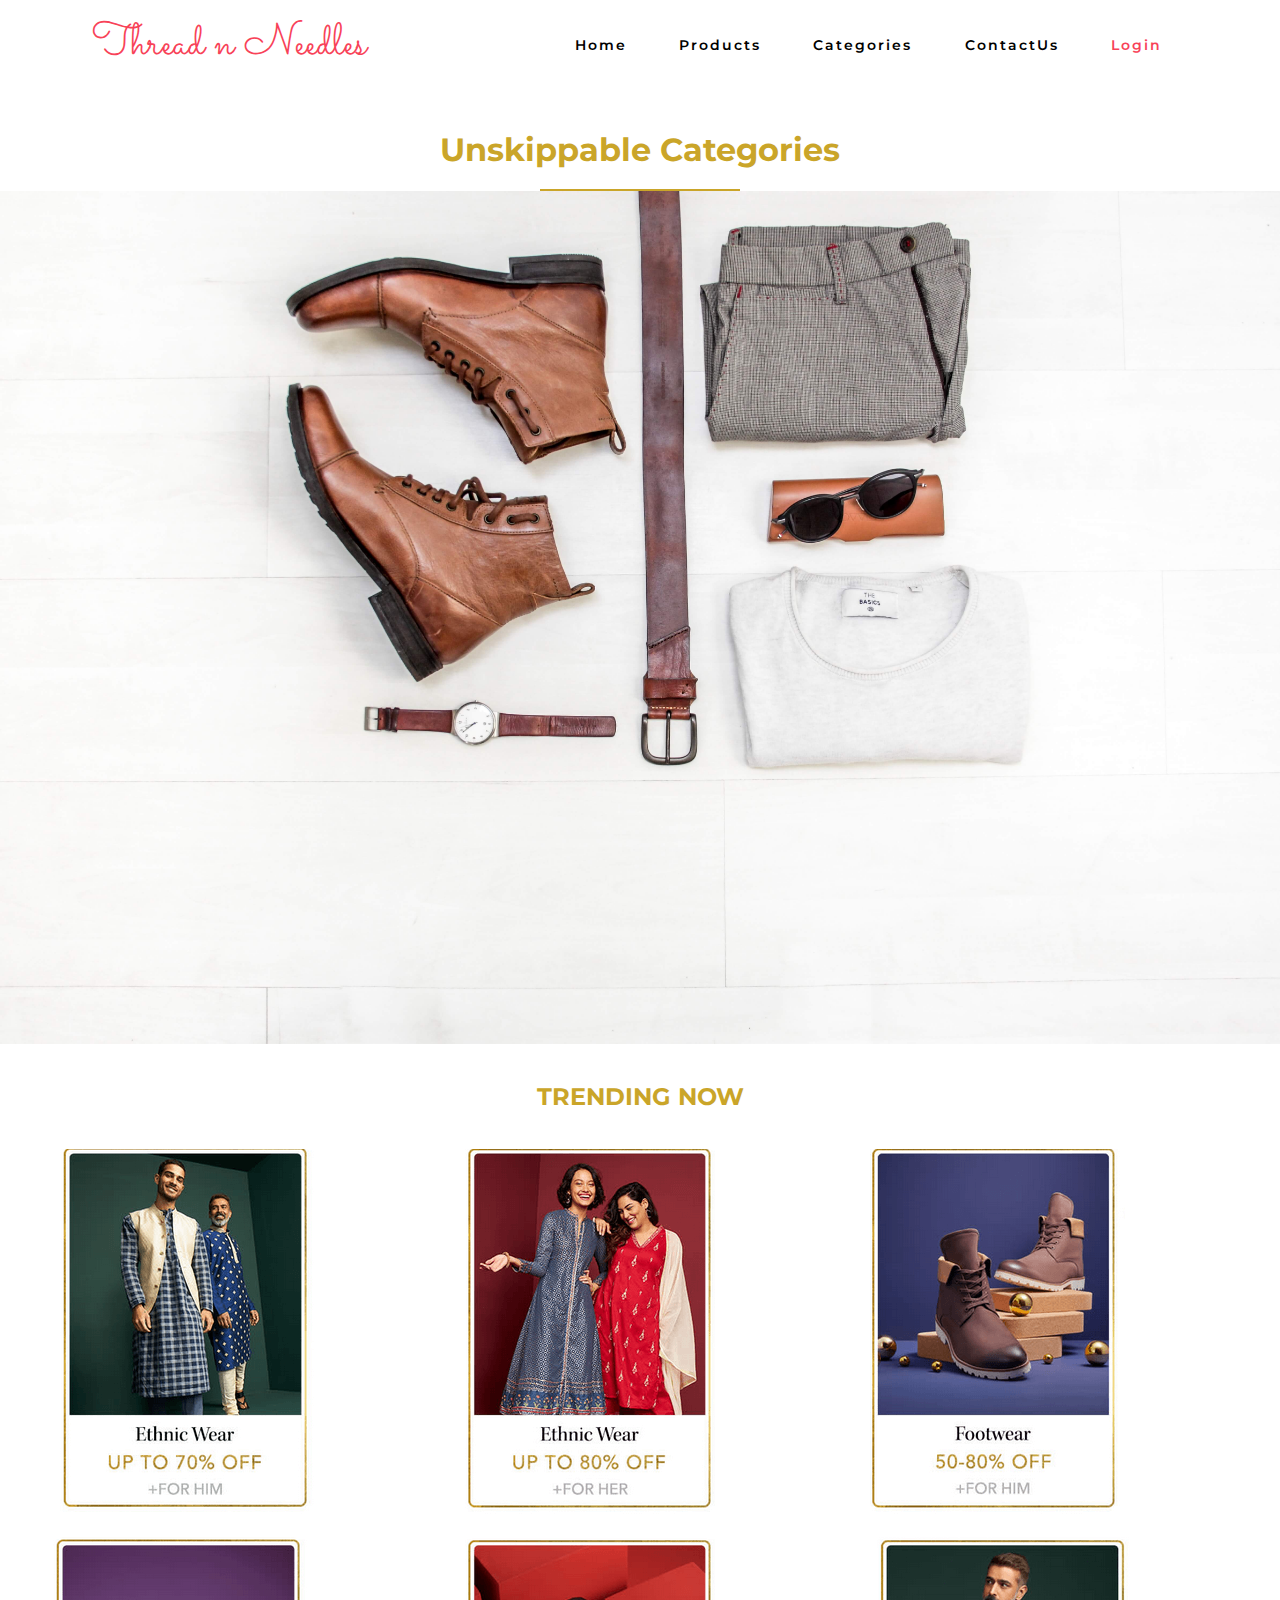
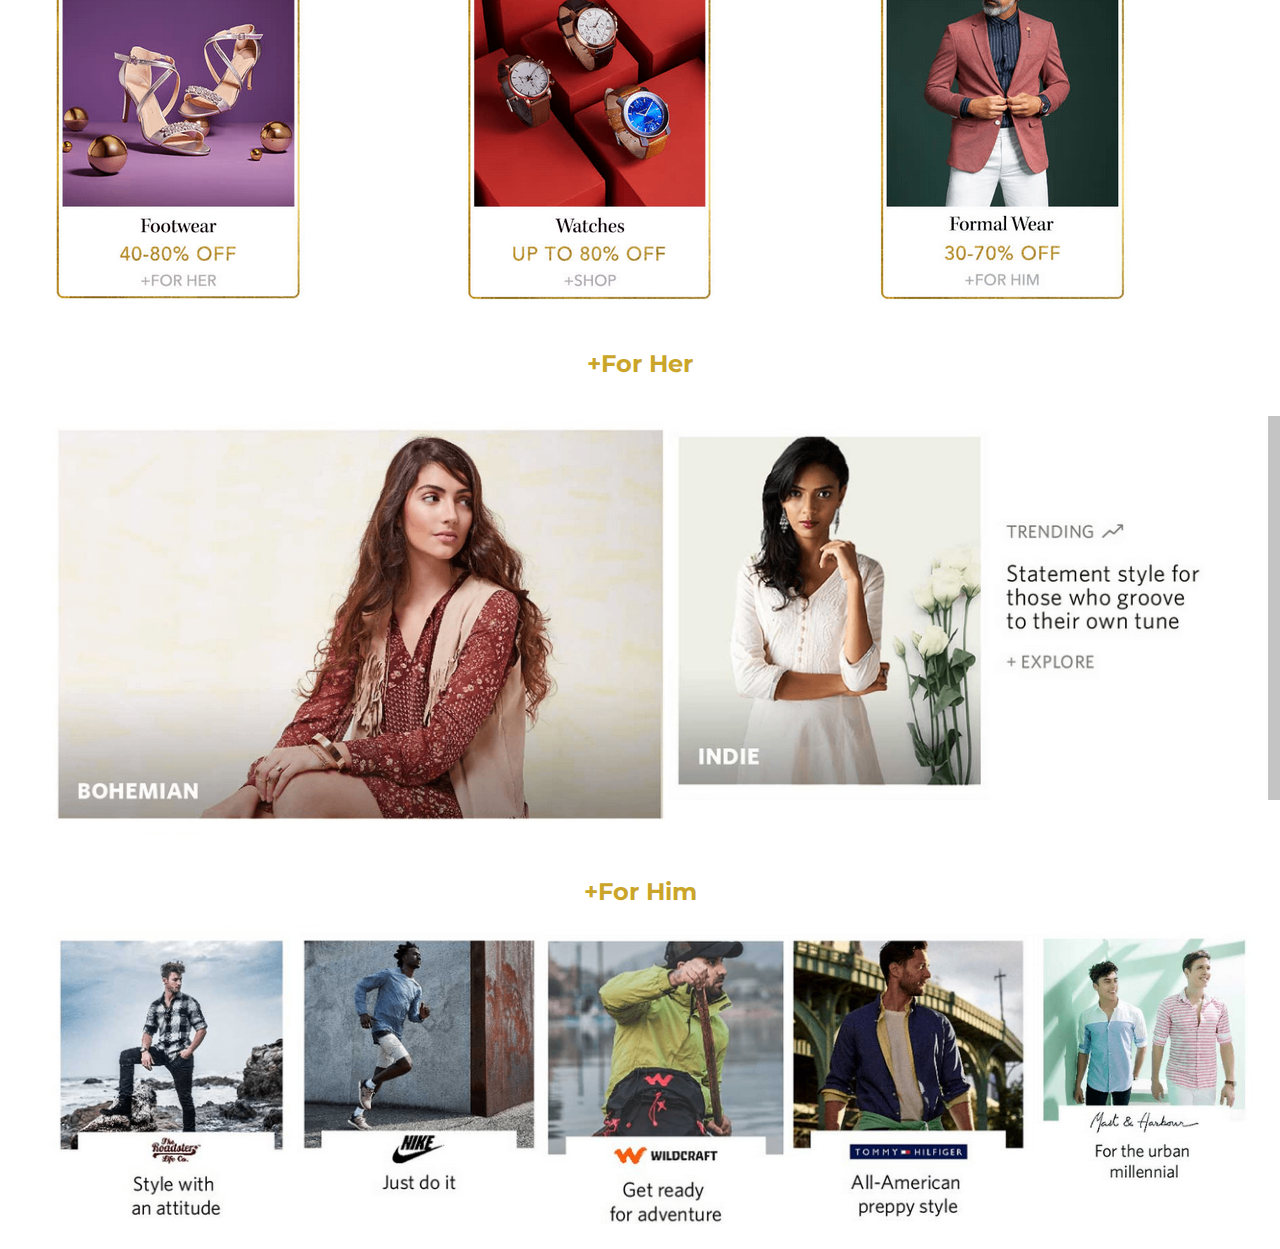
==== categories.html @ c4cff59e "<type>: <frontend project> <BLANK LINE> <ecommerce website having html css and js>" ====
<!DOCTYPE html>
<html lang="en">
<head> 
    <meta charset="UTF-8">
    <meta name="viewport" content="width=device-width, initial-scale=1.0">
    <meta http-equiv="X-UA-Compatible" content="ie=edge">
    <title>Categories</title>
    <link href="https://fonts.googleapis.com/css?family=Lora:400,700|Montserrat:300" rel="stylesheet">
    <link href="https://fonts.googleapis.com/css?family=Chivo:300,700|Playfair+Display:700i" rel="stylesheet">
    <link rel="stylesheet" href="css/style_index.css">
    <link rel="stylesheet" href="css/demo.css">
    <link rel="stylesheet" href="css/nav.css">
    <link rel="stylesheet" href="css/categories.css">
</head>
<body>
  <!-- navbar -->
    <nav>
      <div class="logo">
        <h3><a href="merlin.html" class="logo-name">Thread n Needles</a></h3>
      </div>

      <ul class="nav-links">
        <li><a href="index.html">Home</a></li>
        <li><a href="products.html">Products</a></li>
        <li><a href="categories.html">Categories</a></li>
        <li><a href="contact.html">ContactUs</a></li>
        <li><a href="login.html" id="login">Login</a></li>
      </ul>
      <div class="burger">
        <div class="line1"></div>
        <div class="line2"></div>
        <div class="line3"></div>
      </div>
    </nav>
  <!-- navbar -->
    
      <h1 class="main-head-of-color-gold">Unskippable Categories</h1>
        <center><hr></center> 
      <div class="product-img">
          <img class="product-center-img" src="images/categories-img/nordwood-themes-Nv4QHkTVEaI-unsplash (1).jpg" alt="" srcset="">
      </div> 
      <br> <br>
      <center><h2 class="trends-header">TRENDING NOW</h2></center><br><br>
      <div class="trends-categories">
        <a href="products.html"><img src="images/categories-img/category1.png" alt=""></a>
        <a href="products.html"><img src="images/categories-img/category2.png" alt=""></a>
        <a href="products.html"><img src="images/categories-img/category3.png" alt=""></a>
        <a href="products.html"><img src="images/categories-img/category4.png" alt=""></a>
        <a href="products.html"><img src="images/categories-img/category5.png" alt=""></a>
        <a href="products.html"><img src="images/categories-img/category6.png" alt=""></a>
    </div><br><br>
    <center><h2 class="trends-header">+For Her</h2></center><br><br>
    <div class="for-her">
      <a href="products.html"><img src="images/categories-img/for-her1.png" alt=""></a>
      <a href="products.html"><img src="images/categories-img/for-her2.png" alt=""></a>
    </div><br><br>
    <center><h2 class="trends-header">+For Him</h2></center><br>
    <div class="for-him">
      <a href="products.html"><img src="images/categories-img/brands-for-him1.png" alt=""></a>
      <a href="products.html"><img src="images/categories-img/brands-for-him2.png" alt=""></a>
      <a href="products.html"><img src="images/categories-img/brands-for-him3.png" alt=""></a>
      <a href="products.html"><img src="images/categories-img/brands-for-him4.png" alt=""></a>
      <a href="products.html"><img src="images/categories-img/brands-for-him5.png" alt=""></a>
    </div>
  <script type="text/javascript" src="js/nav.js"></script>
  </body>
</html>
---- css/style_index.css ----
@import url('https://fonts.googleapis.com/css?family=Oswald|Sacramento&display=swap');
@import url('https://fonts.googleapis.com/css?family=Codystar|Josefin+Slab&display=swap'); 
*{
    margin:0;
    padding:0;
    box-sizing:border-box;
}

a {
    outline: 0;
    }

body{
    font-family: 'Montserrat', sans-serif;
}
img{
    max-width: 100%;
    height: auto;
    
}
.head-of-offer, .para-of-offer{
    color:black
}
.index-main-img{
    padding-top:50px;
    display: flex;
    flex-wrap: wrap;
}

@media only screen and (max-width:748px){
    .index-main-img{
        padding-top:116px;
        display: flex;
        flex-wrap: wrap;
    }
} 
@media screen and (min-width:300px){
    .index-main-img{
        padding-top:70px;
        display: flex;
        flex-wrap: wrap;
    }
} 
@media screen and (min-width:200px){
    .index-main-img{
        padding-top:100px;
        display: flex;
        flex-wrap: wrap;
    }
} 
.index-offers-img{
    display:grid;
    grid-template-columns: repeat(4,1fr);
    grid-gap:20px;
    margin-top:10px;
    margin-bottom: 10px;
    margin-left:30px;
    margin-right: 20px;
}
.index-grid-img-1{
    display:grid;
    grid-template-columns: 1fr 1fr 1fr;
    grid-gap:20px;
    margin-left:20px;
    margin-right: 20px;
}

.info-of-img-below{
    text-align:center;
    color:#ffffff;
    background-color: #f84258; 
    height:30px;
    padding-top:5px;
}
@media screen and (max-width:891px){
    .info-of-img-below{
        font-size:12px;
    }
}
@media screen and (max-width:712px){
    .info-of-img-below{
        font-size:9px;
    }
}
.index-grid-img-2{
    display: grid;
    grid-template-columns: 1fr 1fr 1fr;
    grid-gap:20px;
    margin-left:20px;
    margin-right: 20px;
    
}

.index-grid-img-2 img:nth-child(3){
    width:372px;
    object-fit:cover;
}
.index-grid-img-2 img:nth-child(1){
    width:253px;
    object-fit:cover;
}
.index-grid-img-2 img:nth-child(4){
    width:372px;
    object-fit:cover;
}
.index-grid-img-2 img:nth-child(2){
    width:273px;
    object-fit:cover;
}
.index-grid-img-2 img:nth-child(5){
    width:275px;
    object-fit:cover;
}
.index-grid-img-2 img:nth-child(6){
    width:275px;
    object-fit:cover;
}
.head-of-offer{
    padding-left:50px;
}
.para-of-offer{
    padding-left:50px;
}
@media screen and (max-width:400px){
    .head-of-offer{
        font-size: 16px;
    }
    .para-of-offer{
        font-size:11px;
    }  
}
.index-grid-img-3{
    display: grid;
    grid-template-columns: repeat(4,1fr);
    grid-row-start: 1;
    grid-row-end: 3;
    grid-gap: 20px;
    margin-left:20px;
}
@media screen and (max-width:1130px){
    .index-grid-img-3{
      padding-left:30px;
      padding-right:30px;
    }
  }
  
.footer-container{
    align-content: center;
    display:grid;
    grid-template-columns: 1fr 1fr 1fr ;
    grid-gap: 20px;
    background-color: black;
    object-fit: cover;
    padding-bottom:30px;
}
.footer-container .footer-1, .footer-2, .footer-3, h5,h4,h2,h3,h6,p{
    color:white;
}

.footer-container .footer-1 h2,p,h5,h6{
    padding-left:50px;
    padding-top:20px  
}

.footer-container .footer-2,.footer-3{
    padding-top:70px;
}
.copy-right{
    font-family: 'Sacramento', cursive;
    text-align: center;
    color:#f84258; 
    font-size:27px;
}
.copy-right a{
    color:#f84258; 
}
@media  screen and (max-width:593px){
    .footer-container .footer-1 h2,p,h5,h6{
        padding-left:10px;
    }

     .copy-right {
        font-size:19px;
    }
}
---- css/nav.css ----
nav{
    display:flex;
    justify-content: space-around;
    align-items:center;
    min-height:10vh;
    background-color: #ffffff;
    position: fixed;
    width: 100%;
    top:0;
    
}
a{
    text-decoration: none;
}
nav a{
    color:black;
}
nav a:hover{
    color:#f84258;
    text-decoration: none;

}
#login{
    color:#f84258;
}
.logo h3{
    font-family: 'Sacramento', cursive;
    font-weight: 500;
    text-align: center;
    font-size:45px;
}
.logo-name{
     color:#f84258;
}
.logo-name:hover{
    color:#f84258;
    text-decoration: none;
}

.nav-links{
    display:flex;
    list-style: none;
    width:50%;
    justify-content: space-around;
    letter-spacing: 2px;
    font-weight: 600;
    font-size:14px;
    font-family: 'Montserrat', sans-serif;
}
.burger div{
    background-color:#f84258;
    width:25px;
    height:3px;
    margin:5px;
    transition: all 0.3s ease;
}

.burger{
    display:none;
    cursor: pointer;
}

@media screen and (max-width:1024px){
    .nav-links{
        width:80%;
    }

}

@media screen and (max-width:768px){
    body{
        overflow-x: hidden;
    }
    .nav-links{
       position:absolute;
       right:0px;
       height:90vh;
       top:10vh;
       background-color: #232323;
       display:flex;
       flex-direction: column;
       align-items: center;
       width:60%;
       transform:translateX(100%);
       transition: transform 0.5s ease-in;
    }
    .nav-links li{
        opacity: 0;
    }
    .burger{
        display: block;
    }
    nav a{
        color:rgb(231, 216, 216);
    }
    nav a:hover{
        color:#f7f7f7;
        text-decoration: none;
    
    }
}
.nav-active{
    transform: translateX(0%);
}

@keyframes navLinkFade{
    from{
        opacity: 0;
        transform: translateX(50px);
    }
    to{
        opacity: 1;
        transform: translateX(0px);
    }
}

.toggle .line1{
    transform: rotate(-45deg) translate(-5px,6px);
}
.toggle .line2{
    opacity:0;
}
.toggle .line3{
    transform: rotate(45deg) translate(-5px,-6px);
}
---- css/categories.css ----
*{
    margin:0;
    padding:0;
    box-sizing: border-box;
}
.product-img{
    display: grid;
    grid-template-columns: repeat(1,auto-fill(1160px,1fr));
}
h1{
    padding-top: 110px;
    margin:20px;
    text-align: center;
}
hr{
    
    max-width: 200px;
    border:1px solid #caa529;
}
#name-fashion{
    color:#f84258;
}
.trends-header, .main-head-of-color-gold{
    color:#caa529;
}
.trends-categories, .for-her, .for-him{
    display:grid;
    padding-left:50px;
}
.trends-categories{
    grid-template-columns: repeat(3,1fr);
}
.for-her{
    grid-template-columns: repeat(2,1fr);
}
.for-him{
    grid-template-columns: repeat(5,1fr);
}
@media screen and (max-width:984px){
    .trends-categories, .for-her, .for-him{
        padding-right:20px;
        padding-left:20px;
    }
}
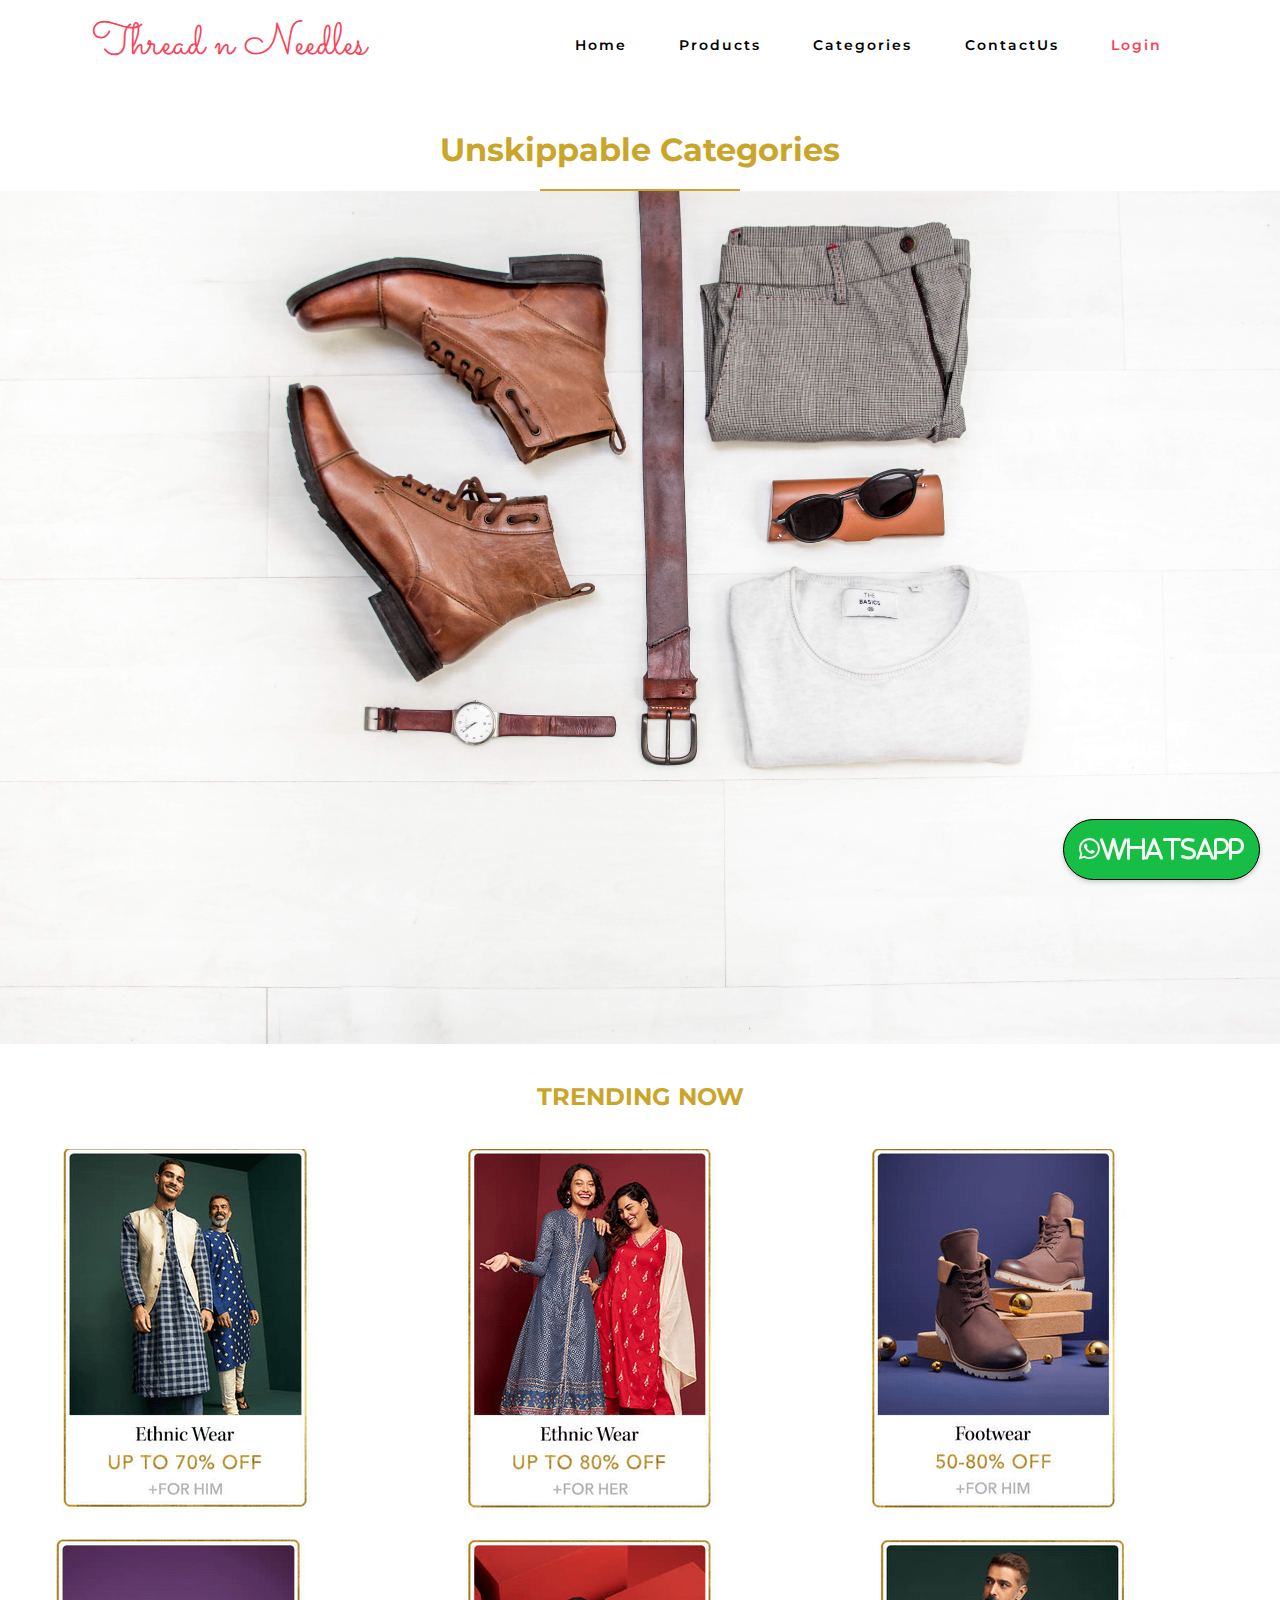
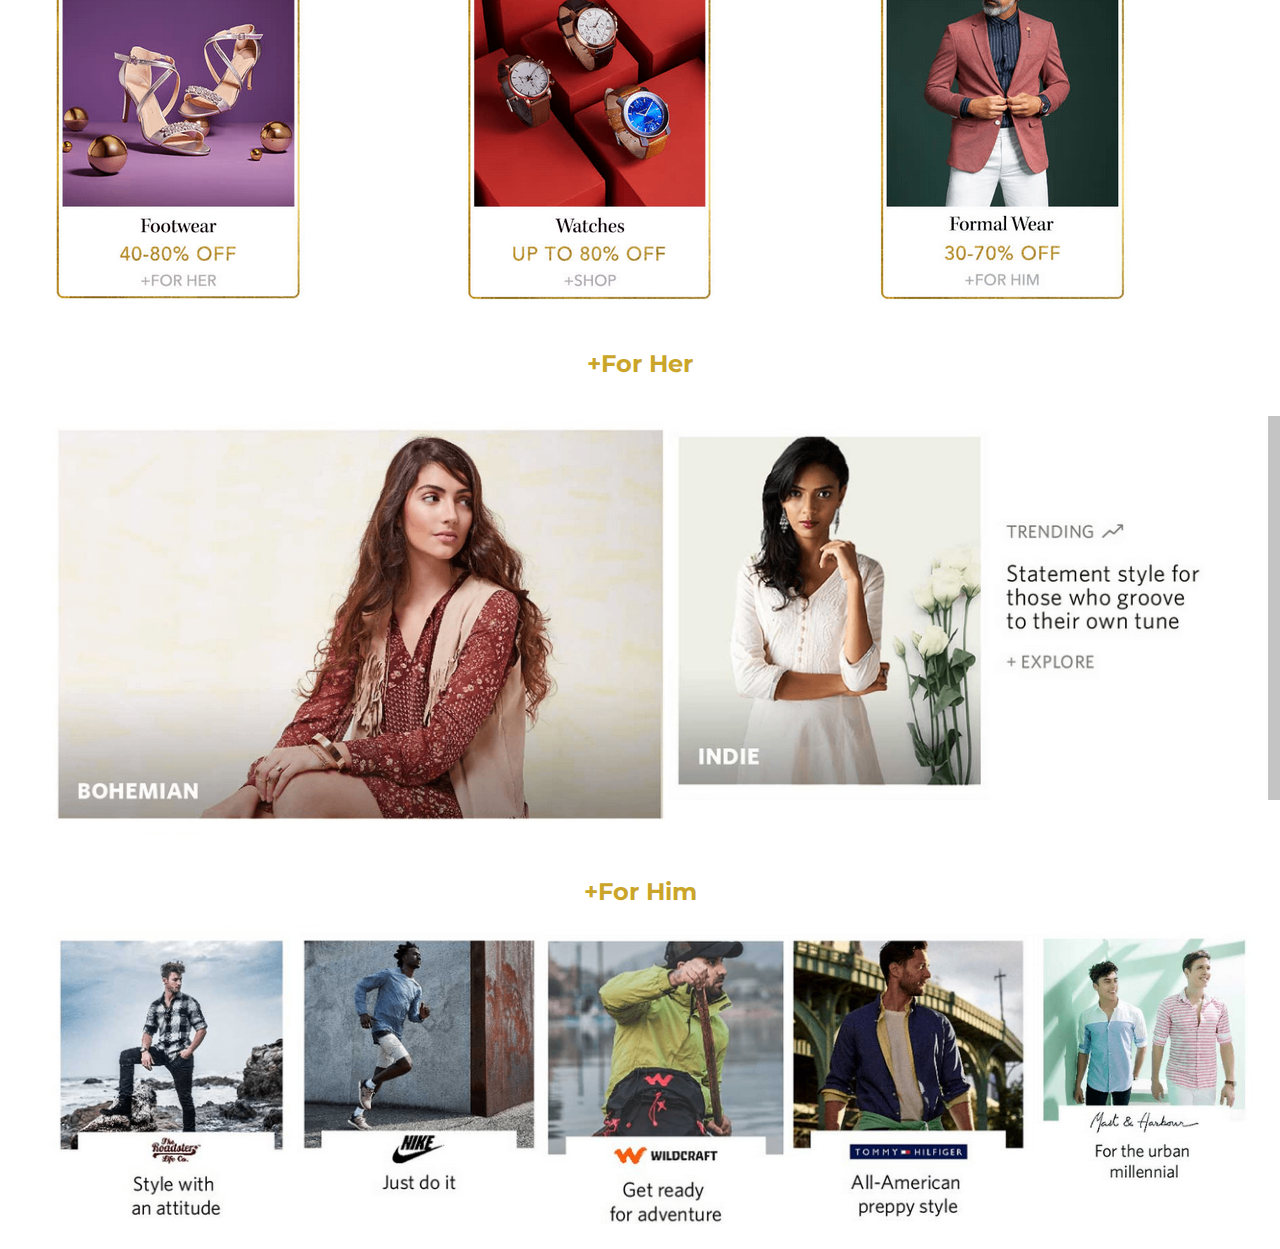
==== commit fd02d627: "<just add favico file>" ====
--- a/categories.html
+++ b/categories.html
@@ -5,8 +5,11 @@
     <meta name="viewport" content="width=device-width, initial-scale=1.0">
     <meta http-equiv="X-UA-Compatible" content="ie=edge">
     <title>Categories</title>
+    <link rel="icon" type="images/favico" href="images/favico.ico">
     <link href="https://fonts.googleapis.com/css?family=Lora:400,700|Montserrat:300" rel="stylesheet">
     <link href="https://fonts.googleapis.com/css?family=Chivo:300,700|Playfair+Display:700i" rel="stylesheet">
+    
+    <link rel="stylesheet" href="https://cdnjs.cloudflare.com/ajax/libs/font-awesome/6.5.2/css/all.min.css">
     <link rel="stylesheet" href="css/style_index.css">
     <link rel="stylesheet" href="css/demo.css">
     <link rel="stylesheet" href="css/nav.css">
@@ -39,6 +42,9 @@
       <div class="product-img">
           <img class="product-center-img" src="images/categories-img/nordwood-themes-Nv4QHkTVEaI-unsplash (1).jpg" alt="" srcset="">
       </div> 
+      <a href="https://wa.me/+923114693443?text=Hello%20there!" target="_blank" class="whatsapp-button">
+        <i class="fab fa-whatsapp">WhatsApp</i>
+    </a>
       <br> <br>
       <center><h2 class="trends-header">TRENDING NOW</h2></center><br><br>
       <div class="trends-categories">
--- a/css/style_index.css
+++ b/css/style_index.css
@@ -26,6 +26,25 @@
     display: flex;
     flex-wrap: wrap;
 }
+.whatsapp-button {
+    position: fixed;
+    bottom: 20px;
+    right: 20px;
+    background-color: #16BE45;
+    border-radius: 40px;
+    border: 1px solid black;
+    padding: 15px;
+    font-size: 24px;
+    box-shadow: 0 2px 5px rgba(0, 0, 0, 0.2);
+    z-index: 1000;
+    color: whitesmoke;
+}
+
+/* .whatsapp-button img {
+    width: 30px;
+    height: 30px;
+} */
+
 
 @media only screen and (max-width:748px){
     .index-main-img{
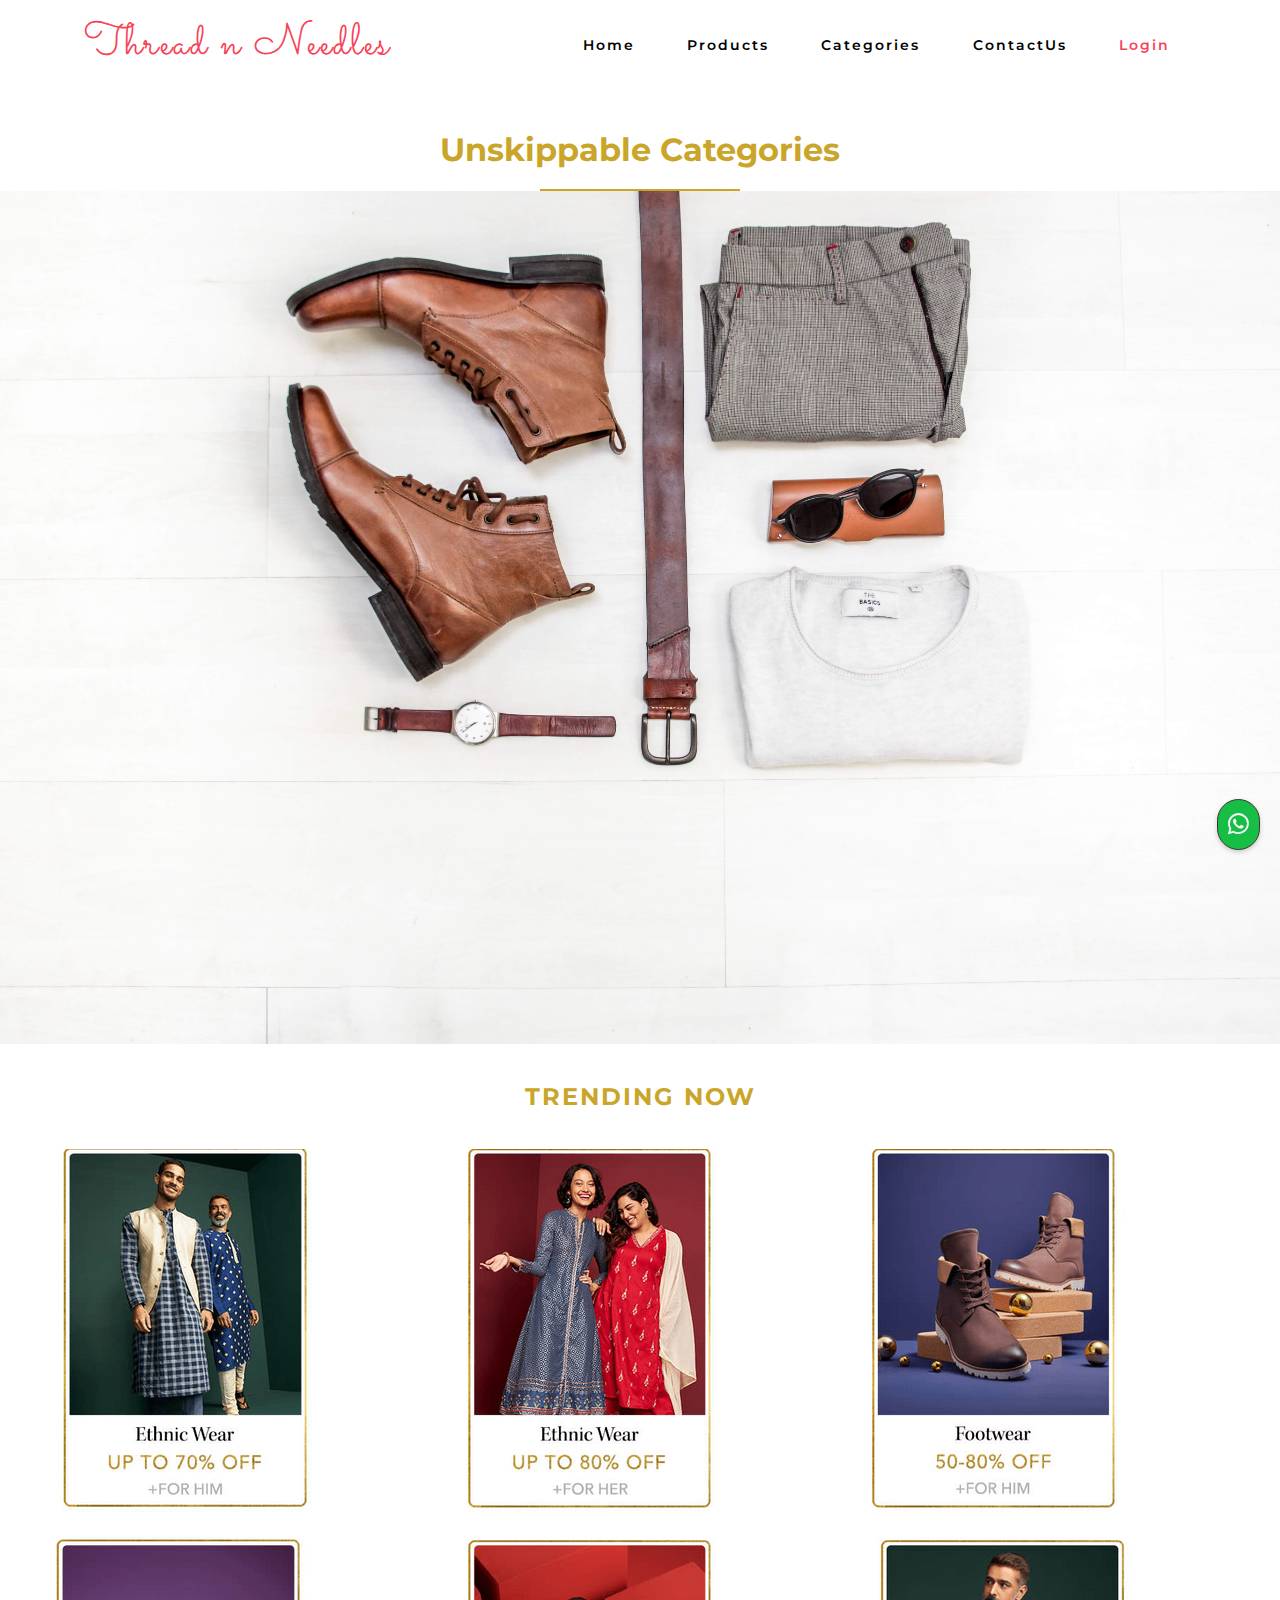
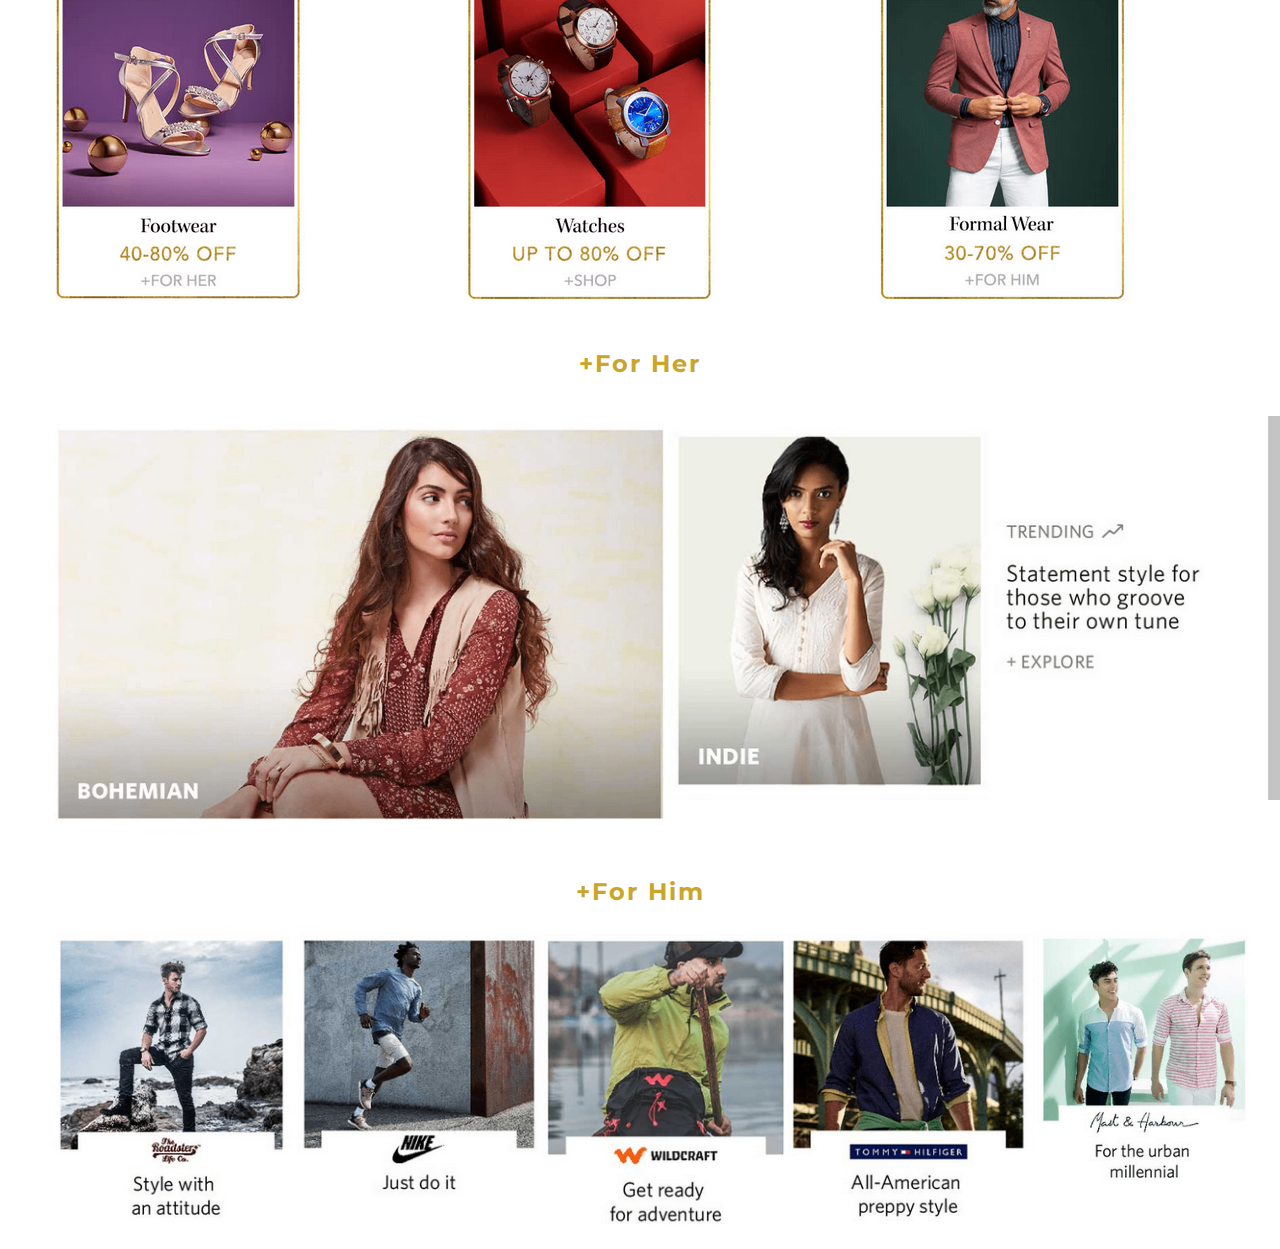
==== commit c5b12c2a: "<increase the responsive >" ====
--- a/categories.html
+++ b/categories.html
@@ -42,8 +42,9 @@
       <div class="product-img">
           <img class="product-center-img" src="images/categories-img/nordwood-themes-Nv4QHkTVEaI-unsplash (1).jpg" alt="" srcset="">
       </div> 
-      <a href="https://wa.me/+923114693443?text=Hello%20there!" target="_blank" class="whatsapp-button">
-        <i class="fab fa-whatsapp">WhatsApp</i>
+      <a href="https://wa.me/1234567890" target="_blank" class="whatsapp-button">
+        <i class="fab fa-whatsapp"></i>
+        <span class="tooltip-text">Contact us</span>
     </a>
       <br> <br>
       <center><h2 class="trends-header">TRENDING NOW</h2></center><br><br>
--- a/css/style_index.css
+++ b/css/style_index.css
@@ -28,22 +28,44 @@
 }
 .whatsapp-button {
     position: fixed;
-    bottom: 20px;
+    bottom: 50px;
     right: 20px;
     background-color: #16BE45;
-    border-radius: 40px;
-    border: 1px solid black;
-    padding: 15px;
+    border-radius: 90px;
+    border: 1px solid rgb(65, 50, 50);
+    padding: 10px;
     font-size: 24px;
     box-shadow: 0 2px 5px rgba(0, 0, 0, 0.2);
     z-index: 1000;
     color: whitesmoke;
 }
 
-/* .whatsapp-button img {
-    width: 30px;
-    height: 30px;
-} */
+.tooltip-text {
+    visibility: hidden;
+    width: 140px;
+    background-color: rgb(240, 237, 237);
+    color: #100f0f;
+    text-align: center;
+    border-radius: 6px;
+    padding: 5px;
+    position: absolute;
+    bottom: 100%; /* Position the tooltip above the button */
+    left: 50%;
+    transform: translateX(-120%);
+    z-index: 1;
+    opacity: 0;
+    transition: opacity 0.3s;
+    white-space: nowrap; /* Prevent text wrapping */
+}
+
+.whatsapp-button:hover .tooltip-text {
+    visibility: visible;
+    opacity: 1;
+}
+
+i {
+    display: block;
+}
 
 
 @media only screen and (max-width:748px){
@@ -173,7 +195,8 @@
     padding-bottom:30px;
 }
 .footer-container .footer-1, .footer-2, .footer-3, h5,h4,h2,h3,h6,p{
-    color:white;
+    color:white;    
+    letter-spacing: 2px;
 }
 
 .footer-container .footer-1 h2,p,h5,h6{
